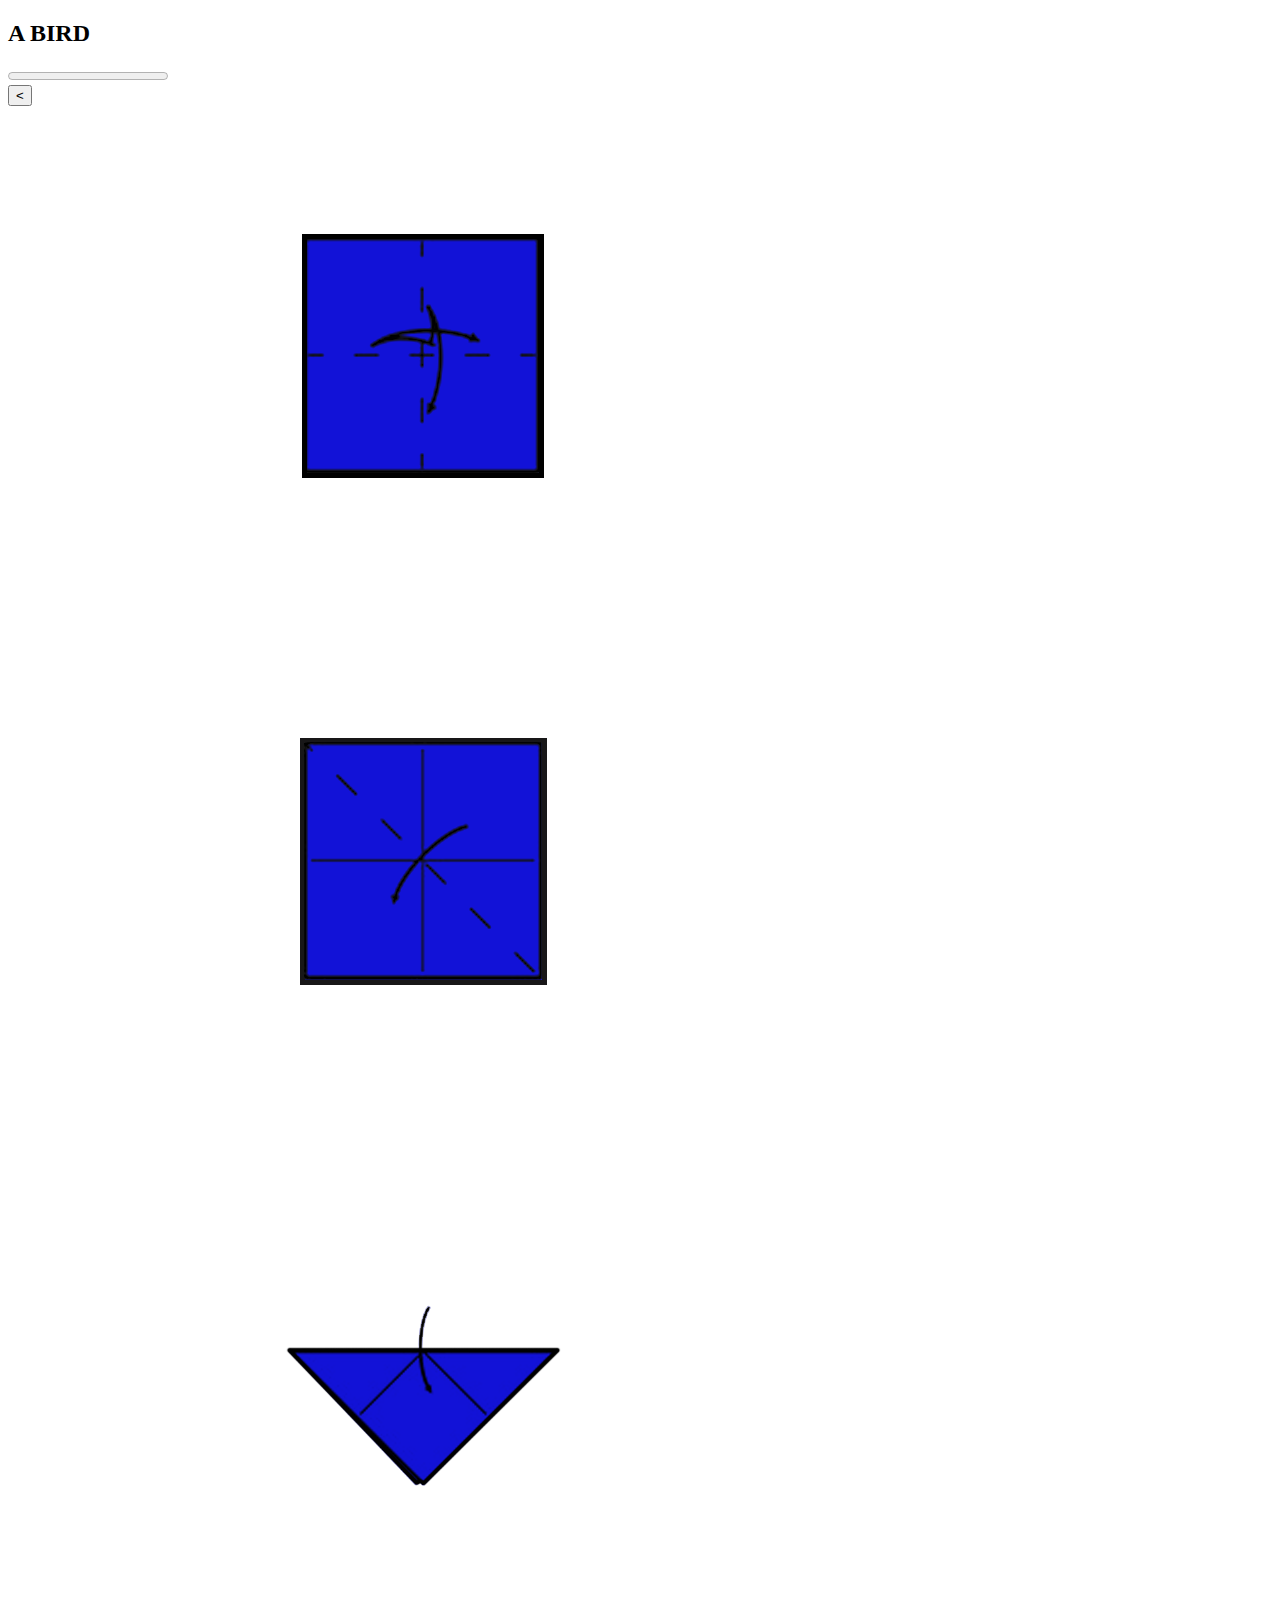
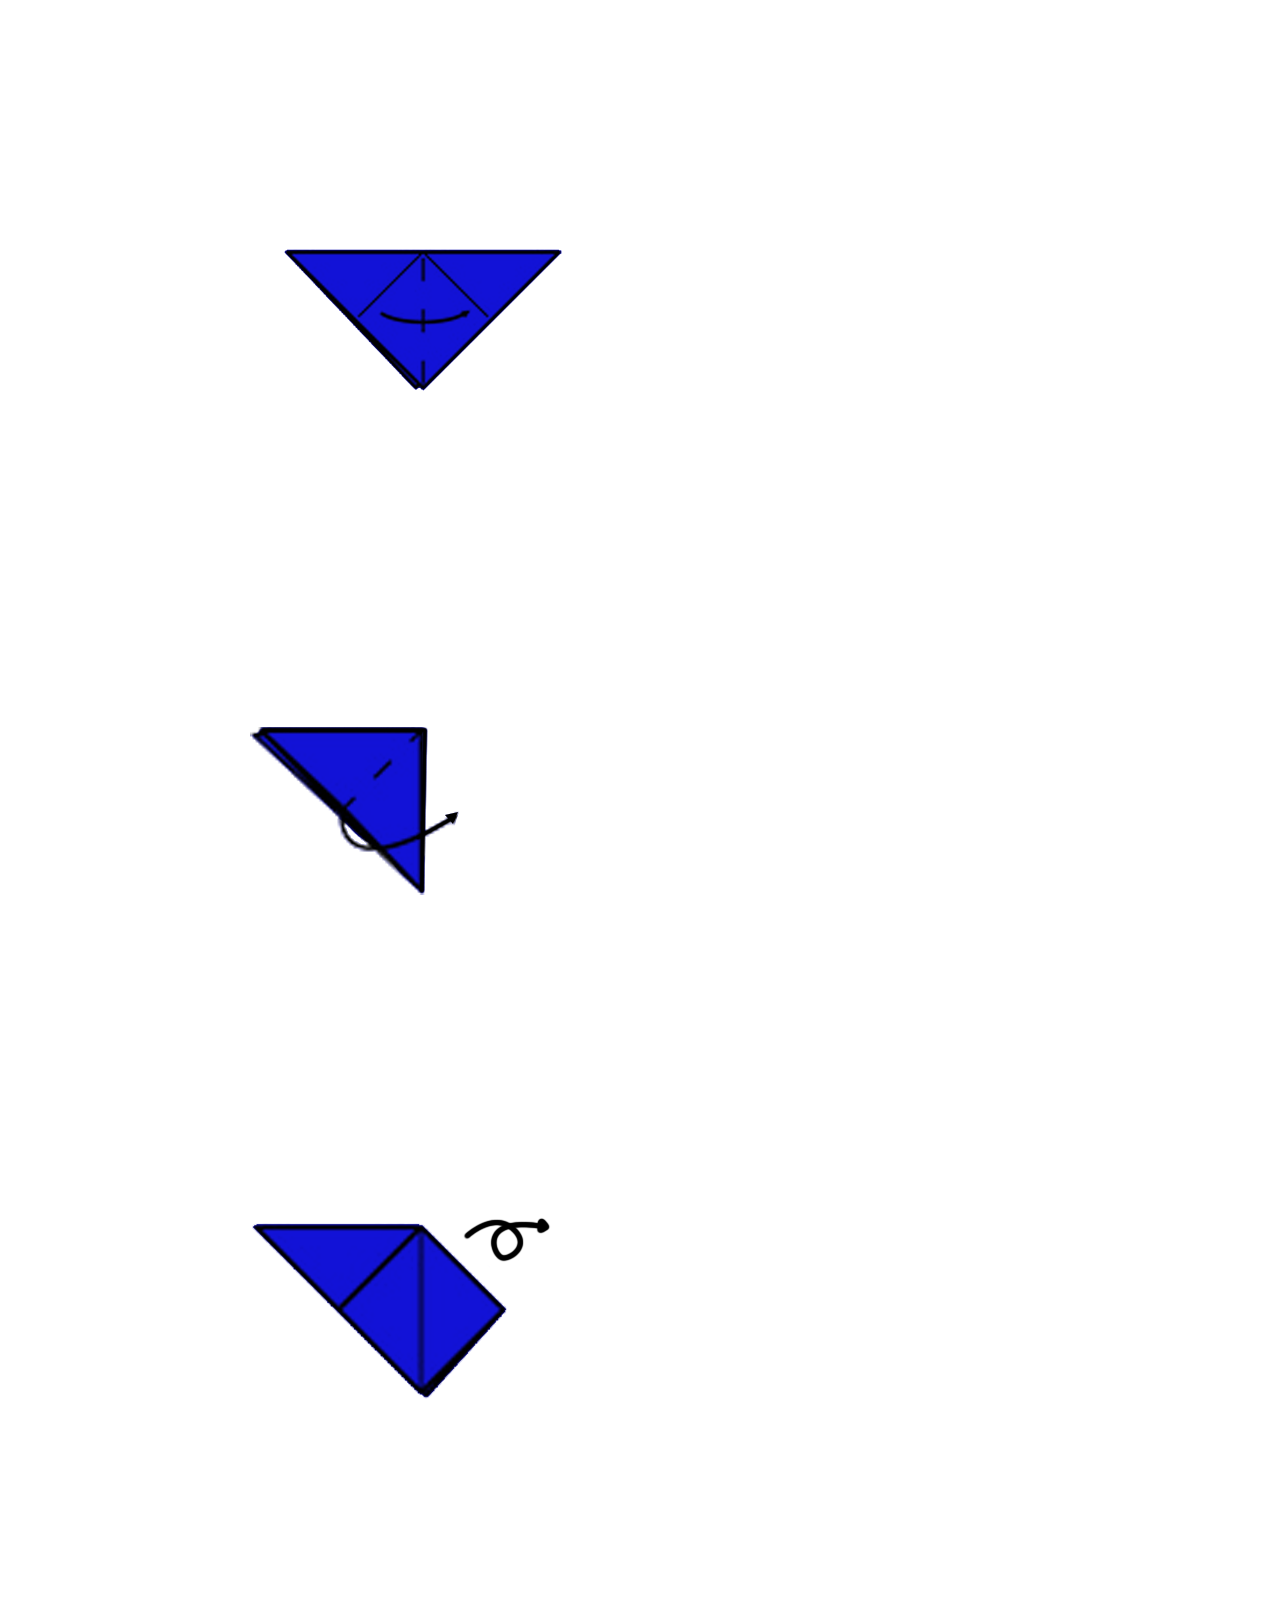
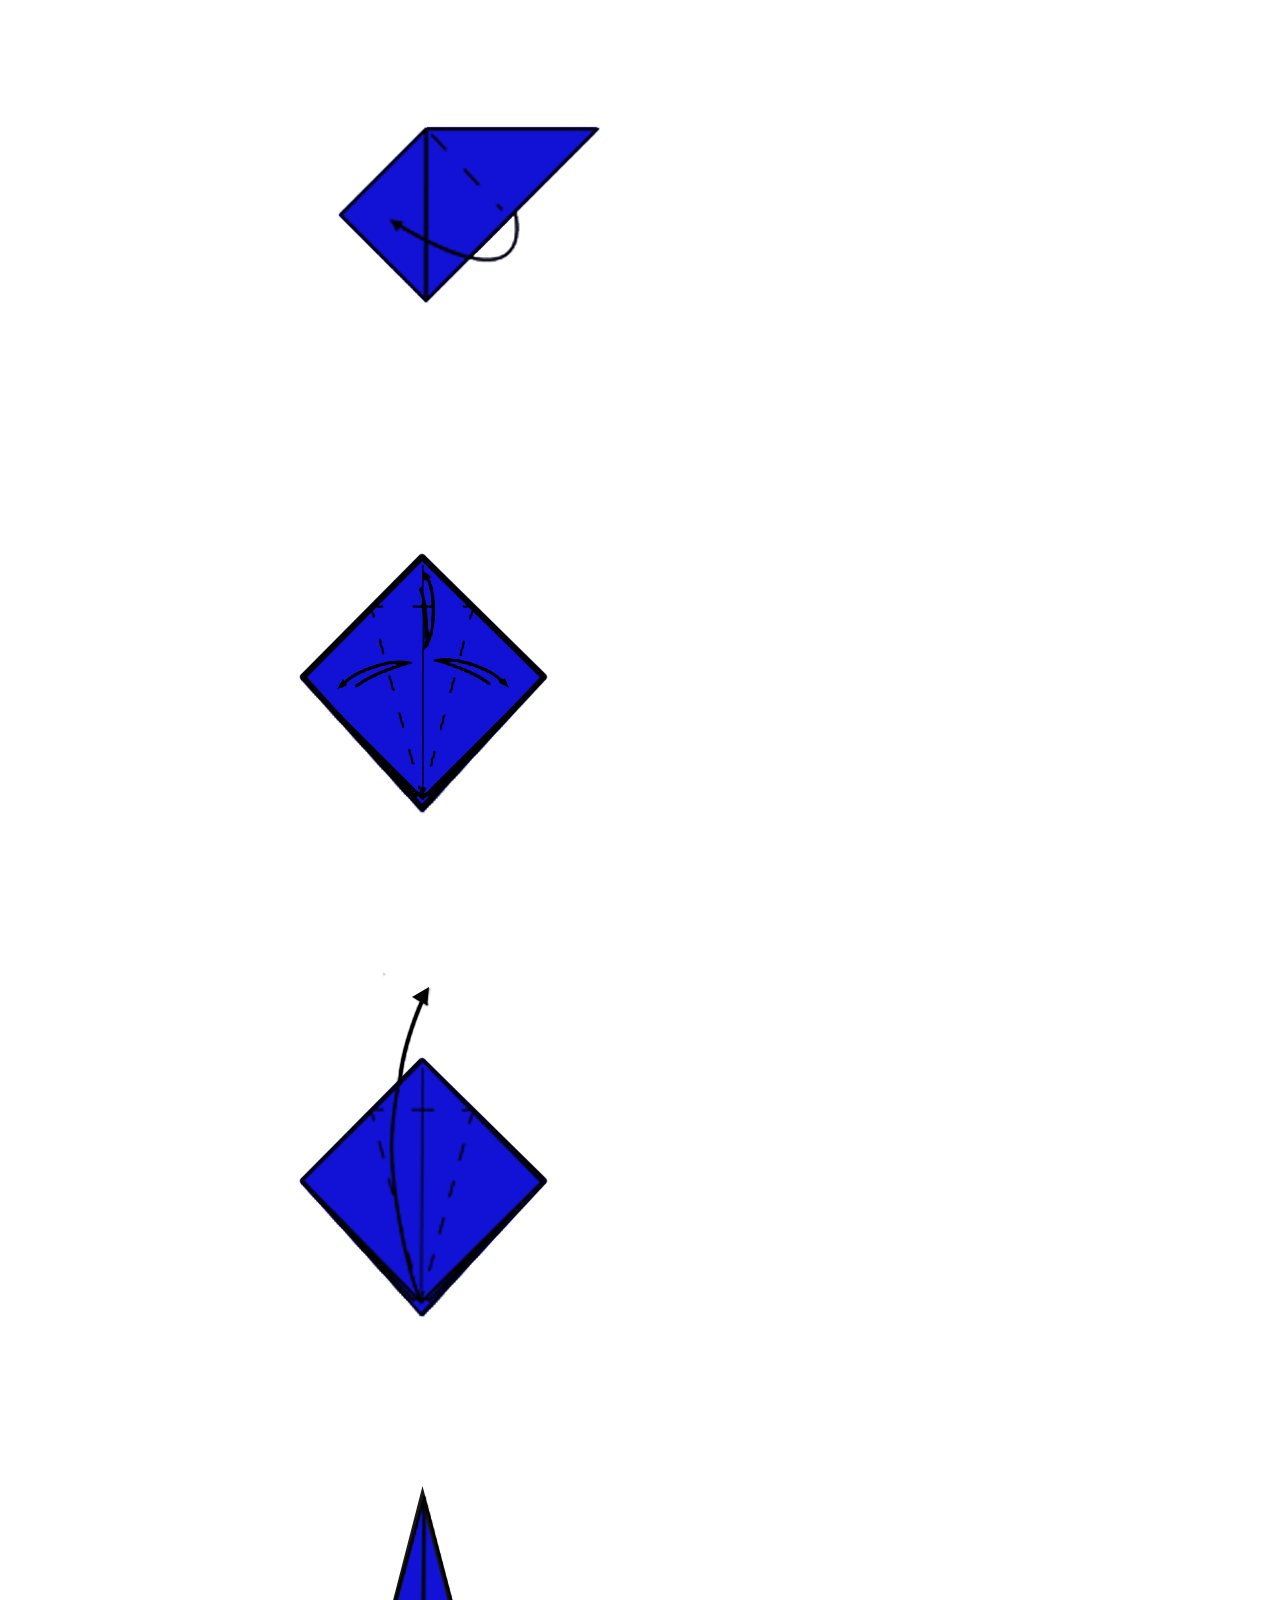
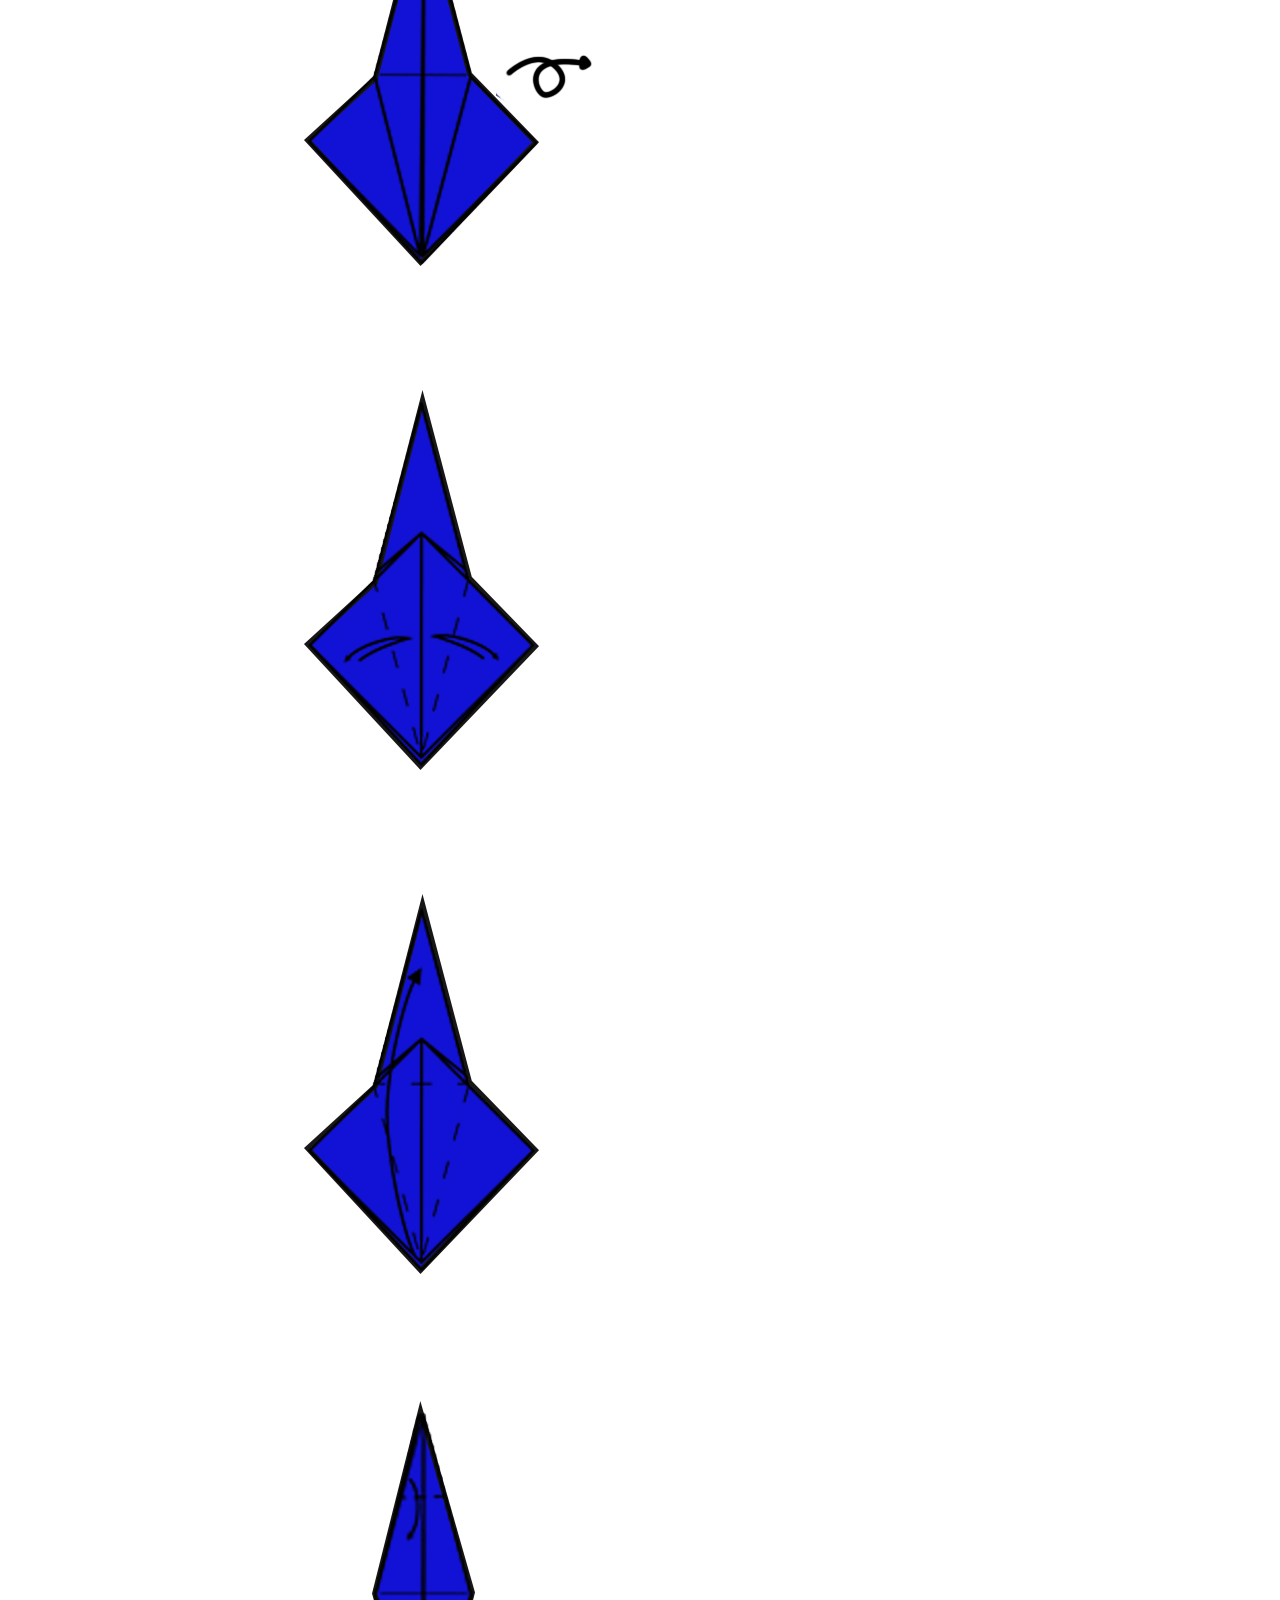
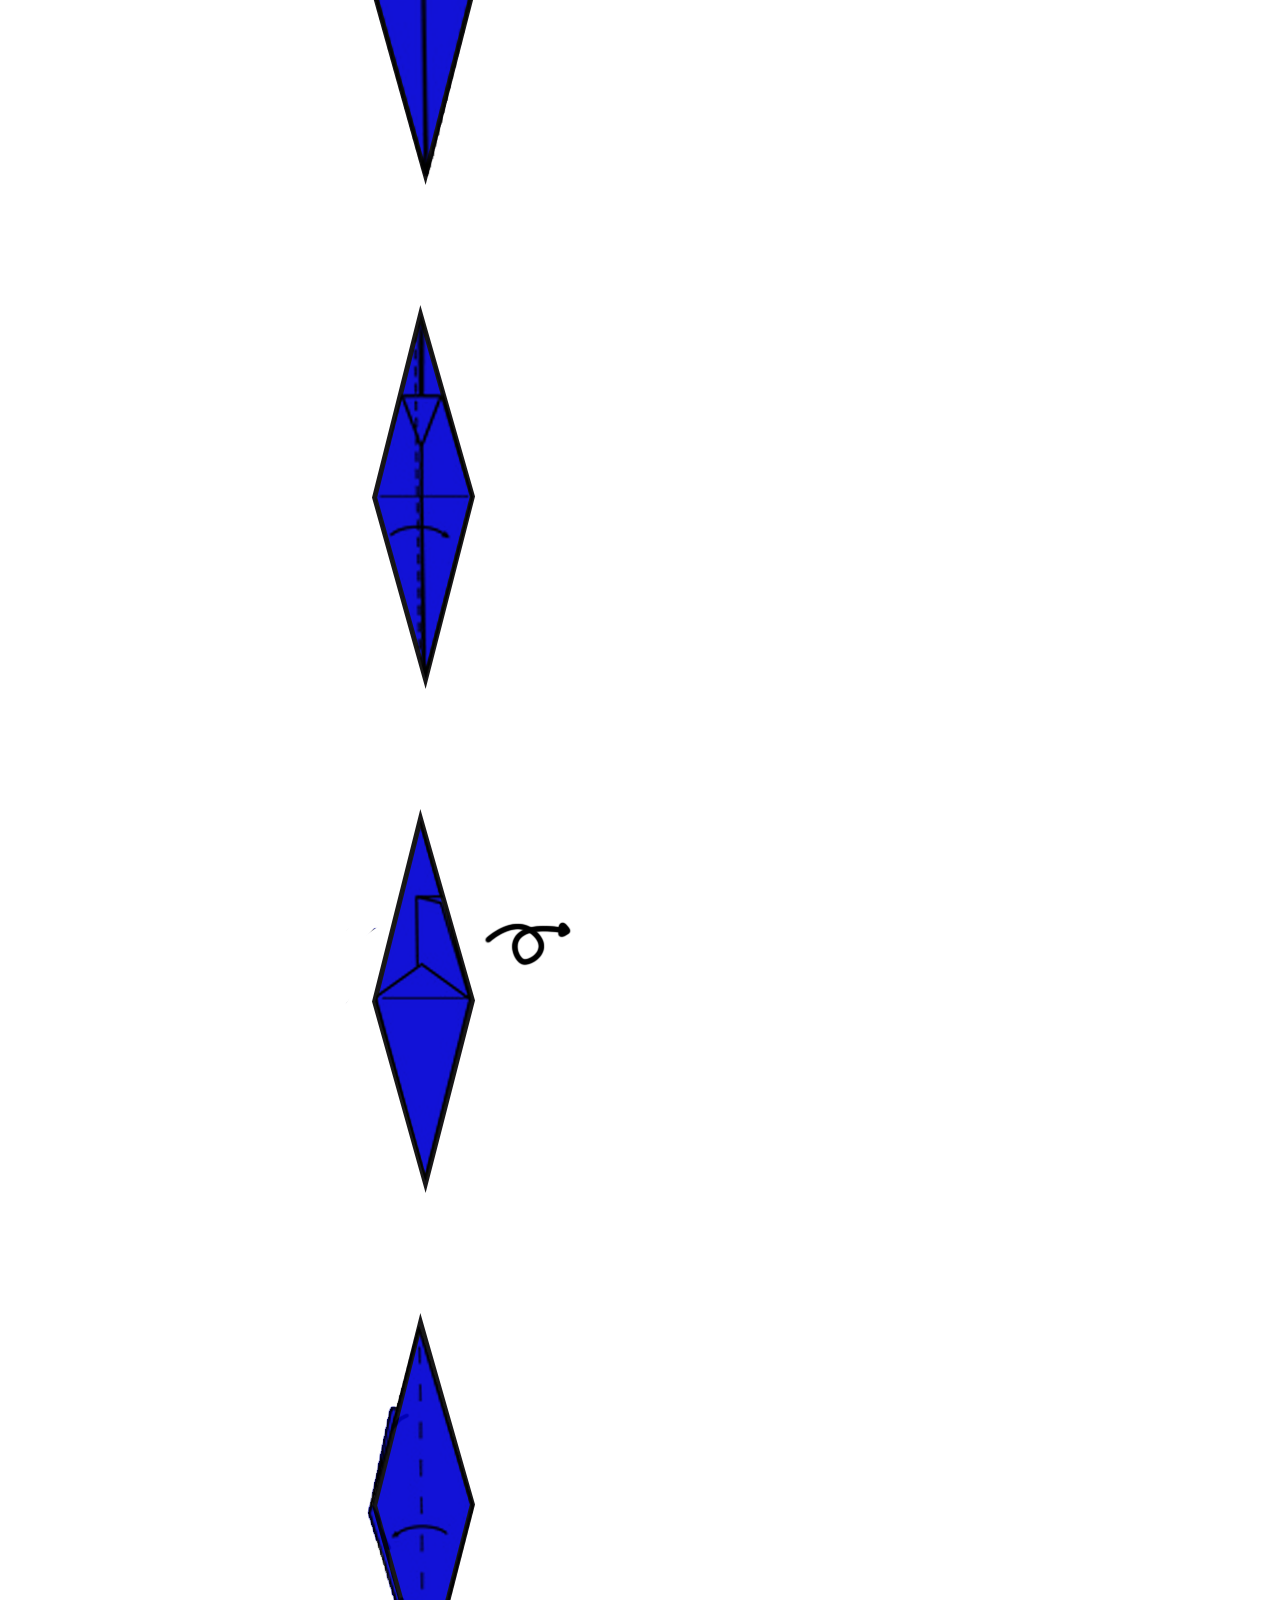
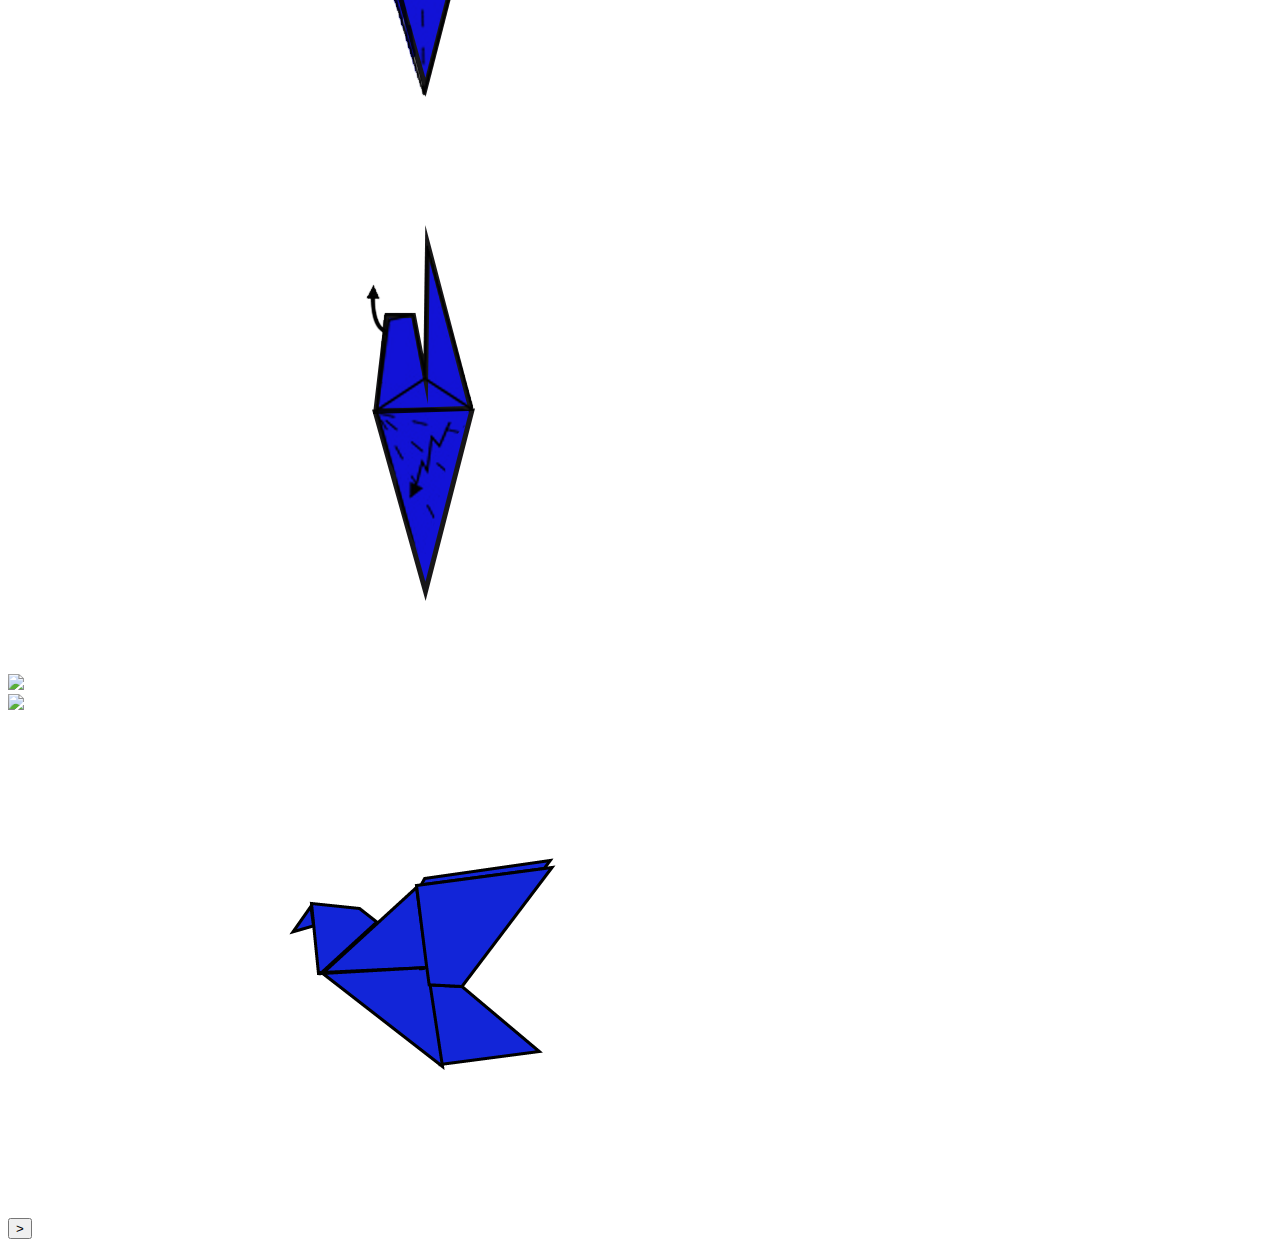
==== bird-steps/bird-steps.html @ 8d0ca113 "Add files via upload" ====
<!DOCTYPE html>
<html>
    <head>

        <link rel="stylesheet" href="../style-steps.css">
    </head>
    <body>

        <h2> A BIRD </h2>

        <progress id="status" min="0" max="190" value="0"></progress>

    <div class="left">
        <button id="left-button">
              <
        </button>
    </div>

         <div class="center" id="content">

            <div class=internal>
                <img src="img/bird-01 .png">
            </div>

            <div class=internal>
                <img src="img/bird-02.png">
            </div>

            <div class=internal>
                <img src="img/bird-03.png">
            </div>
            
            <div class=internal>
                <img src="img/bird-04.png">
            </div>

            <div class=internal>
                <img src="img/bird-05.png">
            </div>

            <div class=internal>
                <img src="img/bird-06.png">
            </div>

            <div class=internal>
                <img src="img/bird-07.png">
            </div>

            <div class=internal>
                <img src="img/bird-08.png">
            </div>
            
            <div class=internal>
                <img src="img/bird-09.png">
            </div>

            <div class=internal>
                <img src="img/bird-10.png">
            </div>

            <div class=internal>
                <img src="img/bird-11.png">
            </div>

            <div class=internal>
                <img src="img/bird-12.png">
            </div>

            <div class=internal>
                <img src="img/bird-13.png">
            </div>

            <div class=internal>
                <img src="img/bird-14.png">
            </div>

            <div class=internal>
                <img src="img/bird-15.png">
            </div>

            <div class=internal>
                <img src="img/bird-16.png">
            </div>

            <div class=internal>
                <img src="img/bird-17.png">
            </div>

            <div class=internal>
                <img src="img/bird-18.png">
            </div>

            <div class=internal>
                <img src="img/bird-19.png">
            </div>

            <div class=internal>
                <img src="img/bird origami.png">
            </div>

        </div>

    <div class="right" onclick="klik()">
        <button id="right-button">
                >
        </button>
    
    </body>
    
        <script src="../steps.js"></script>
    
</html>
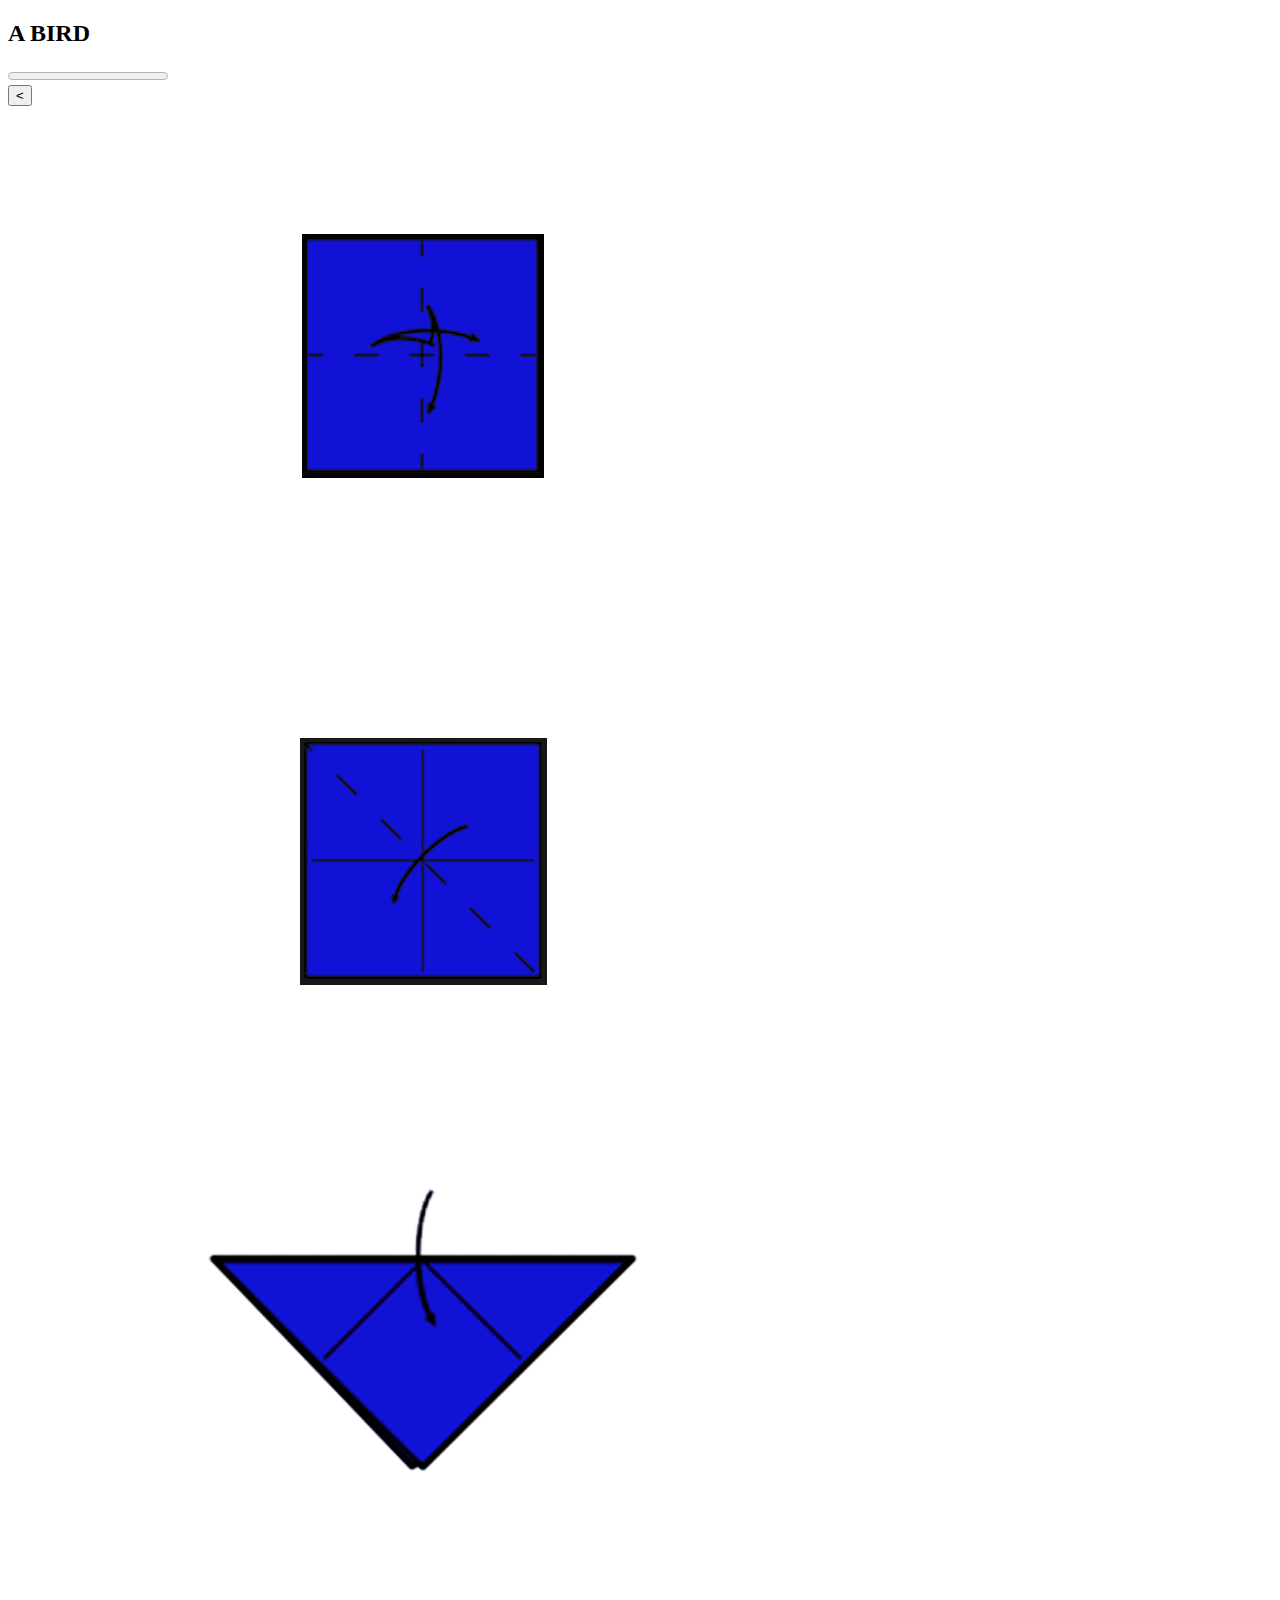
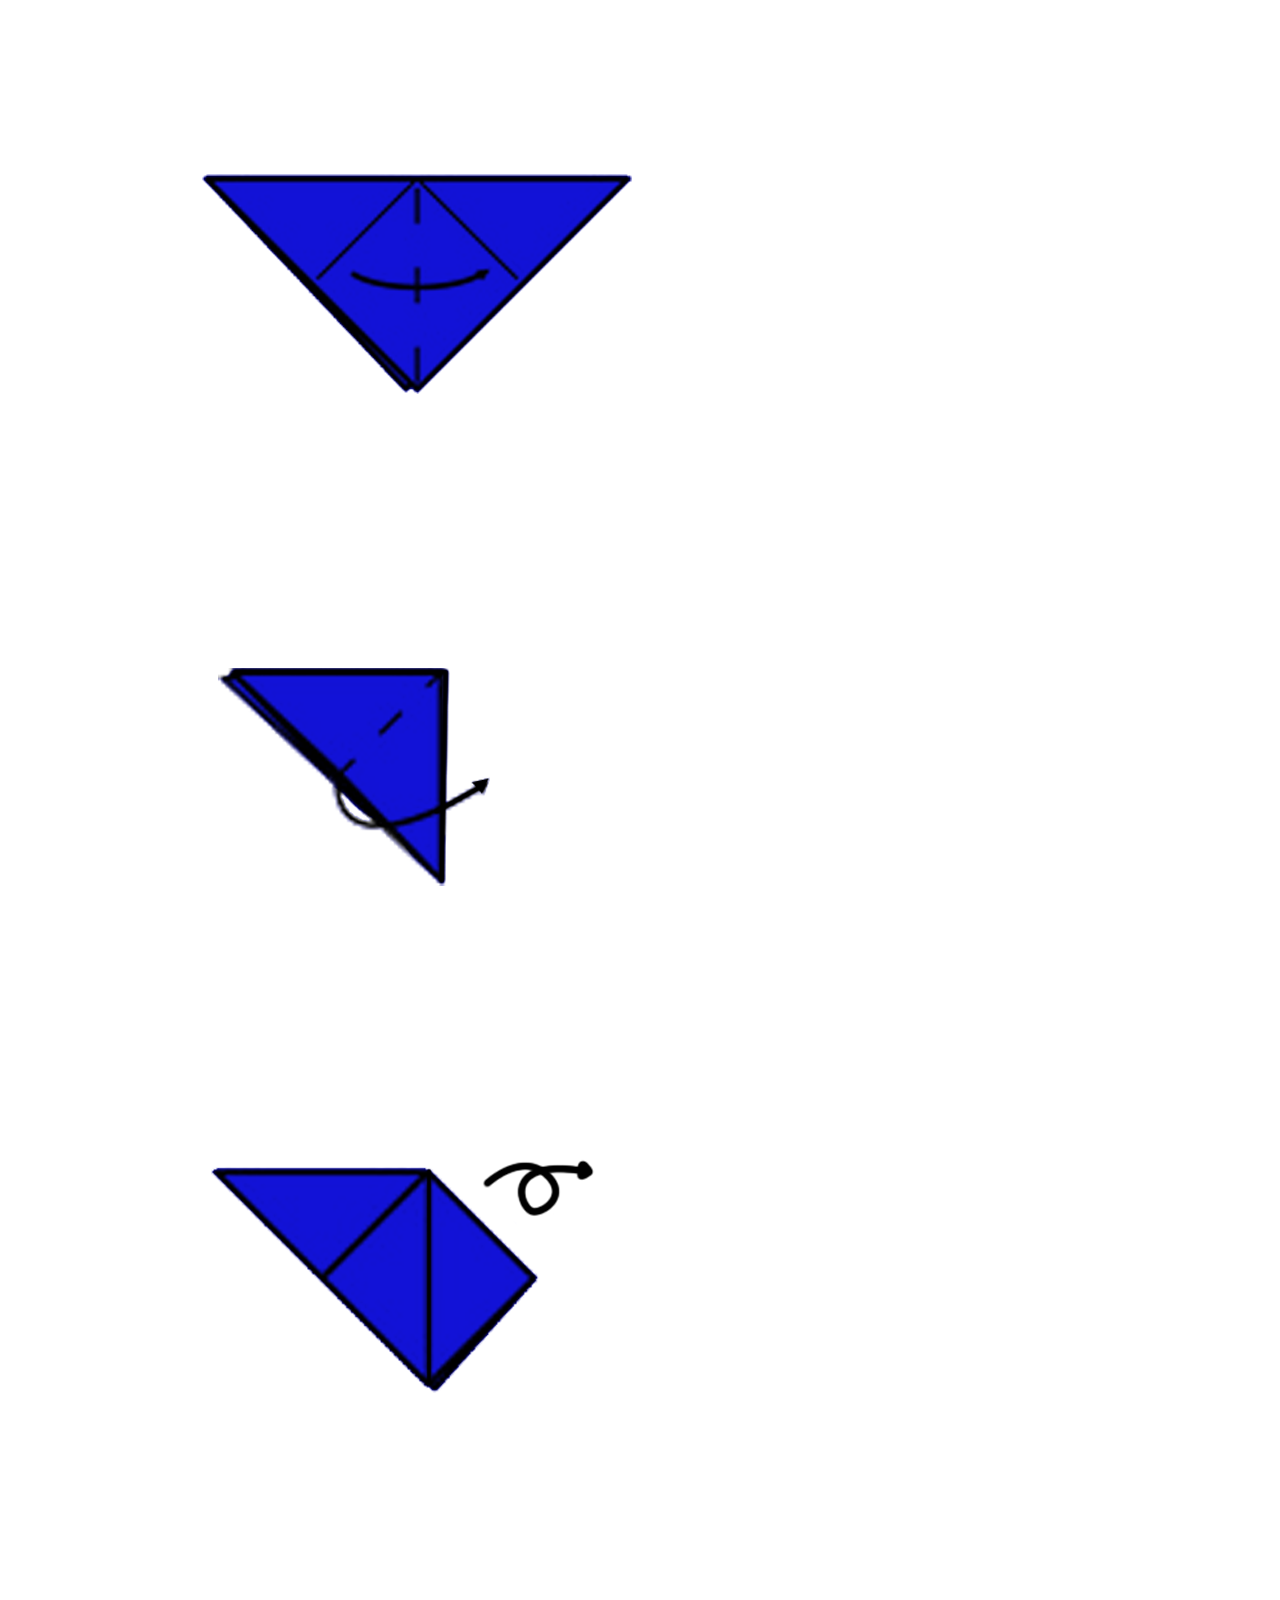
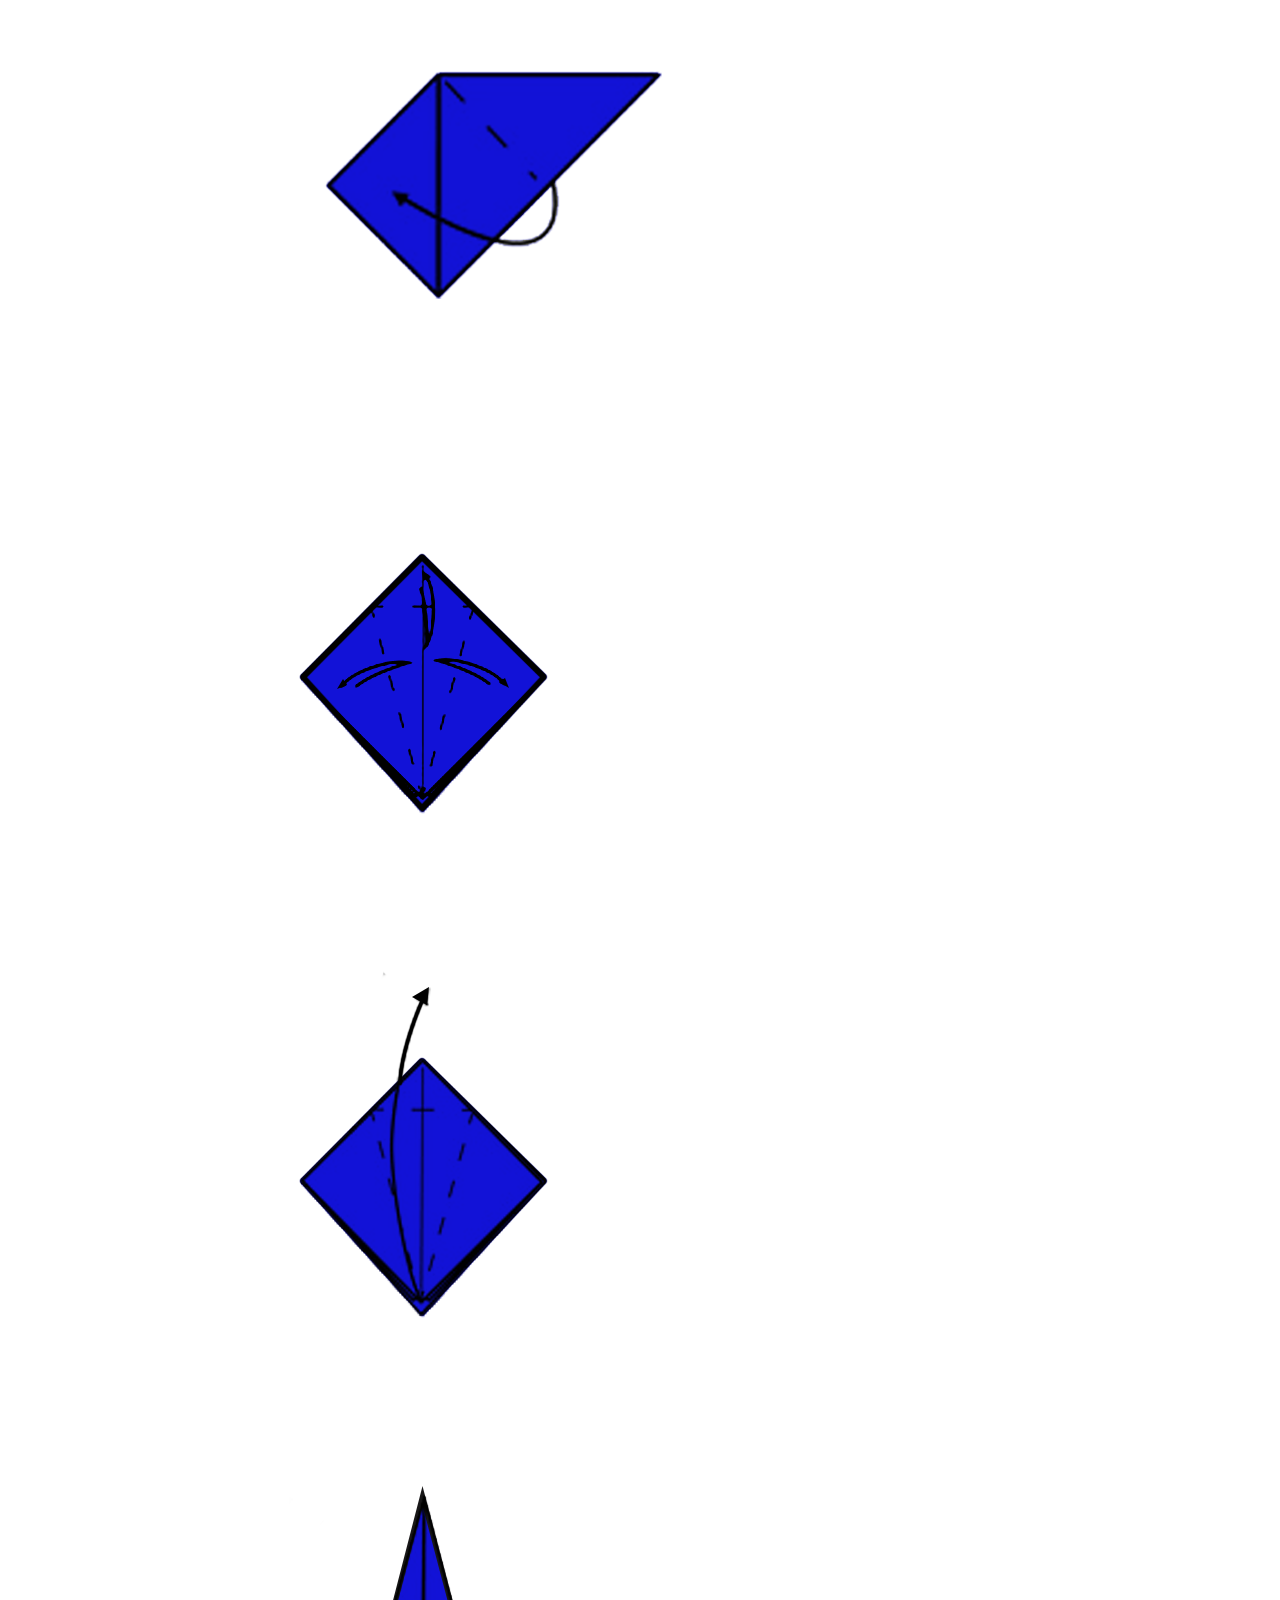
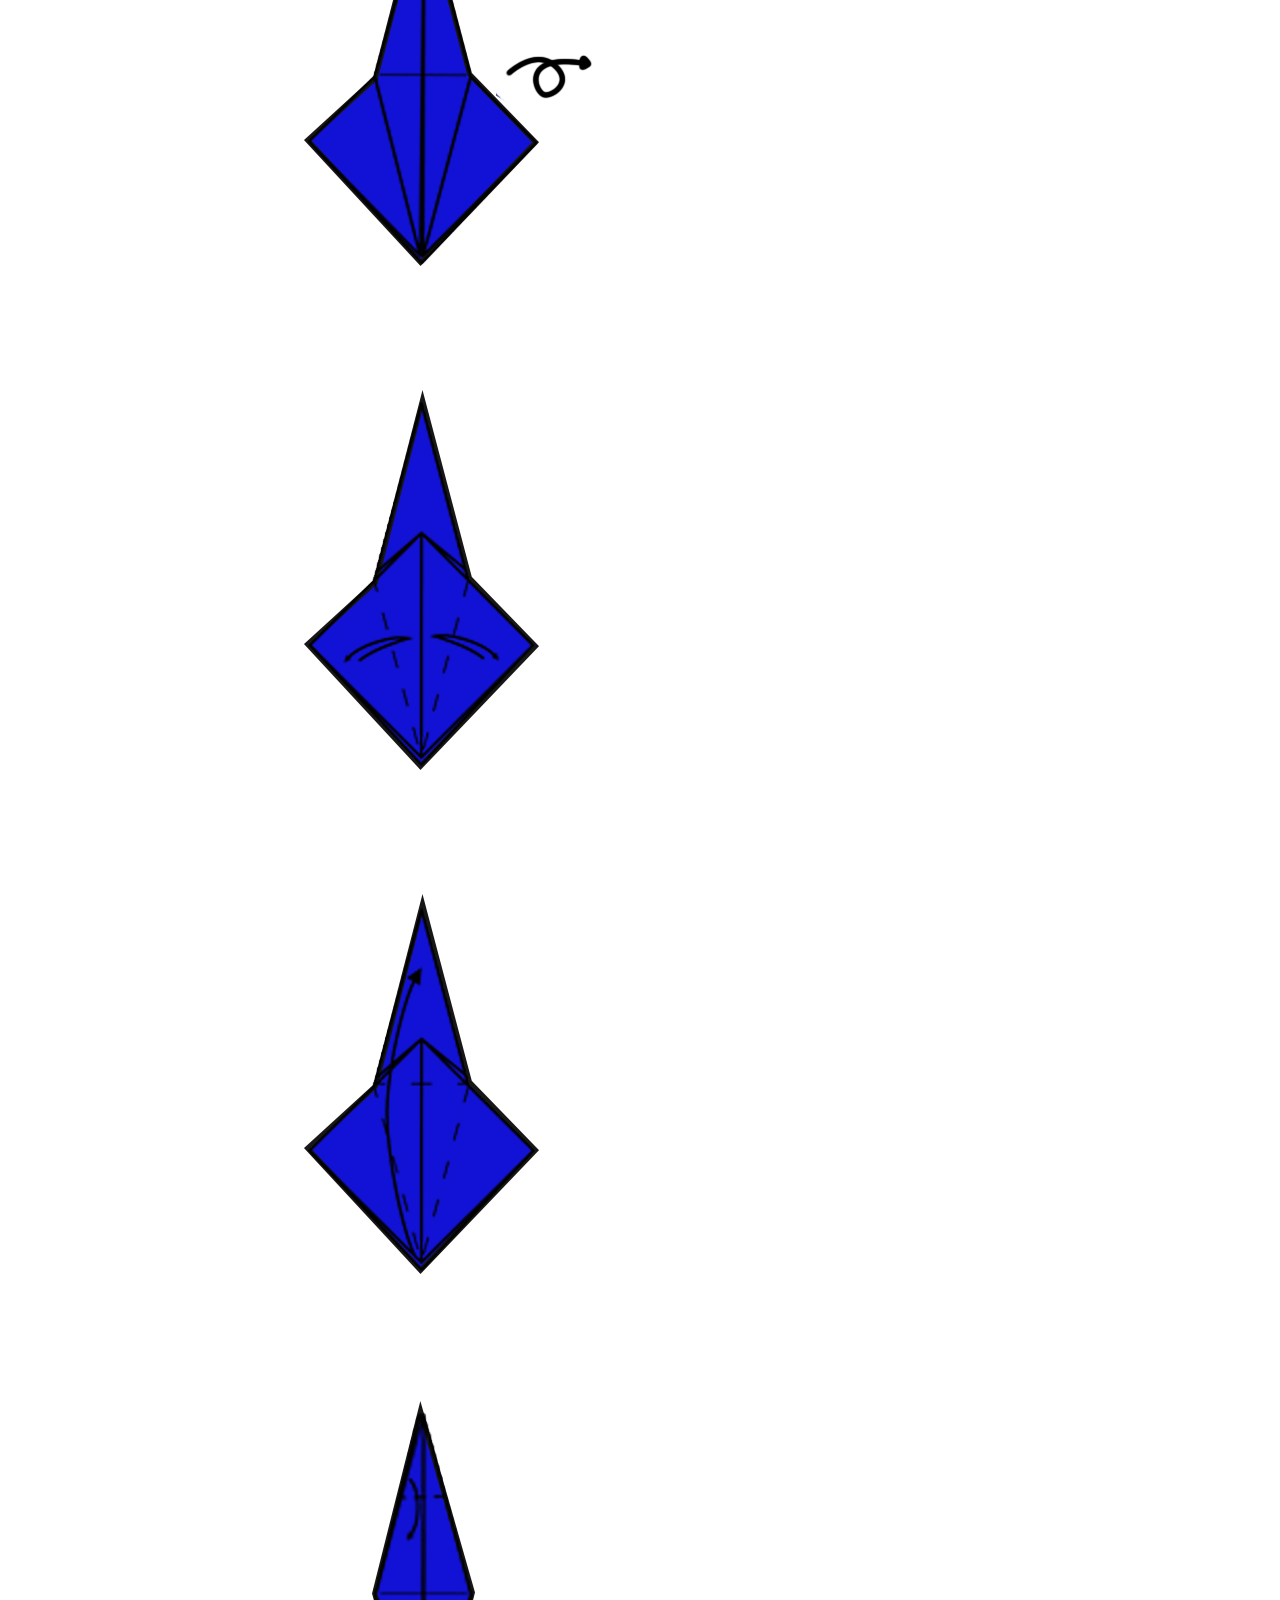
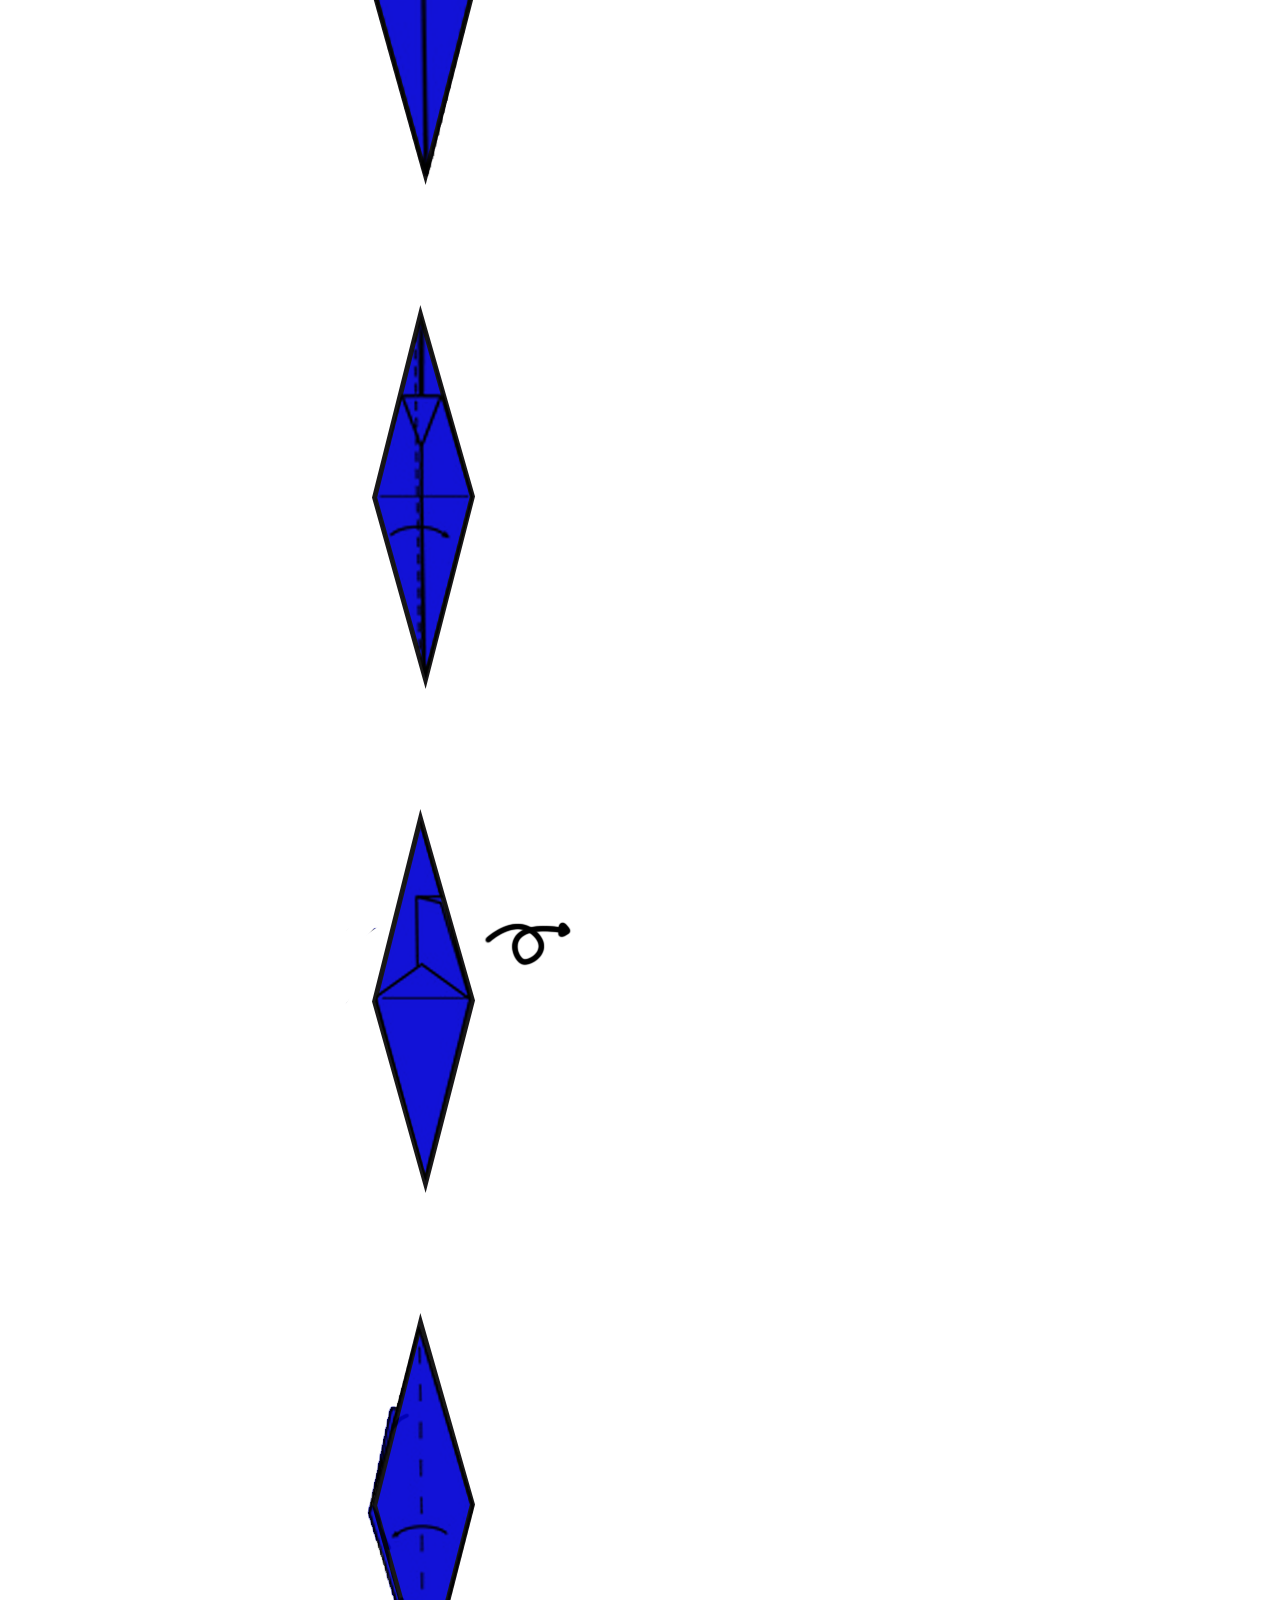
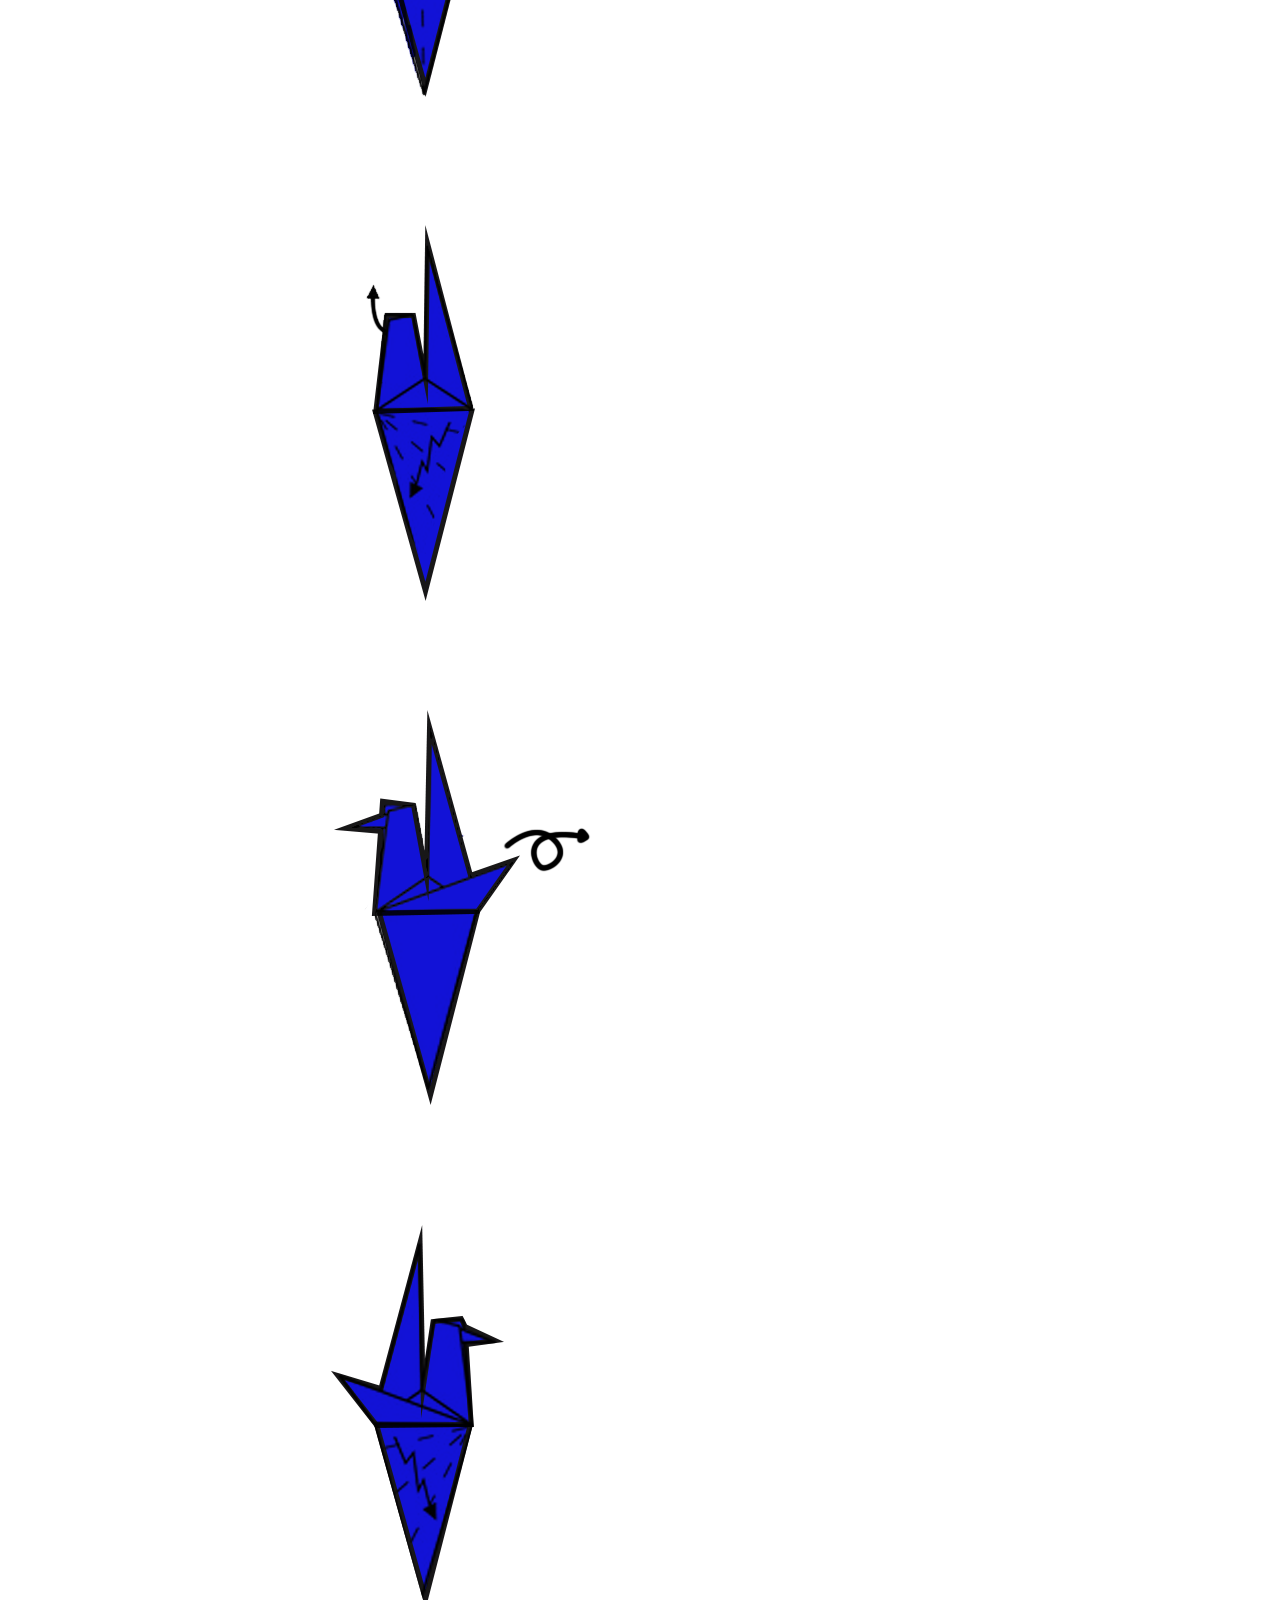
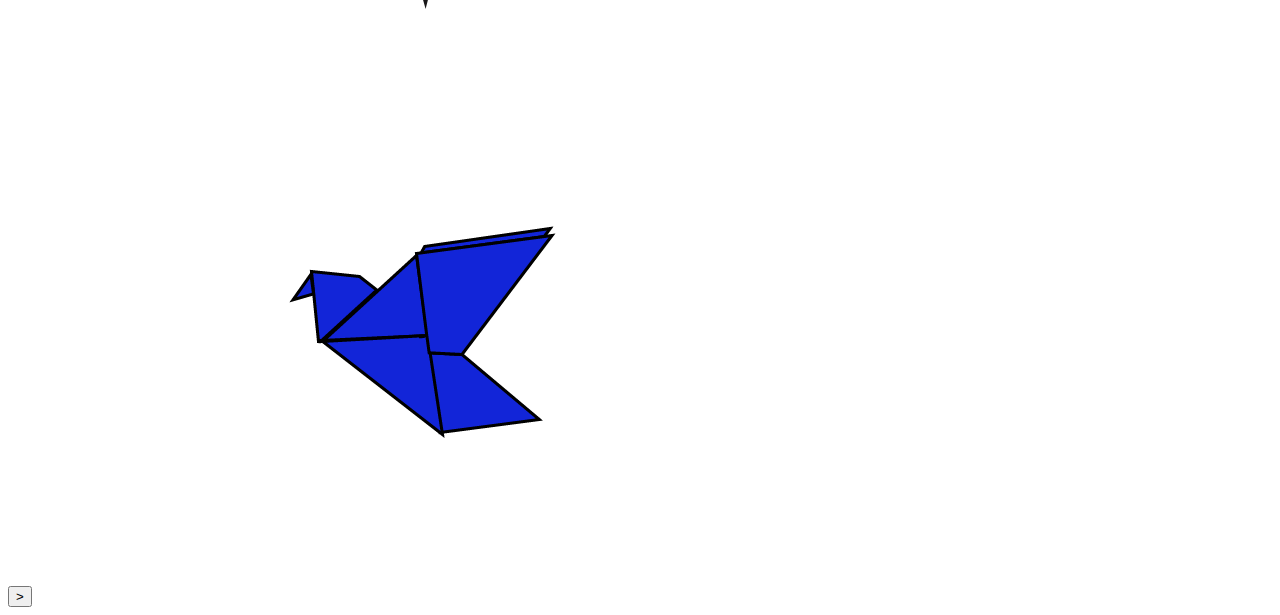
==== commit 8d5148ef: "Add files via upload" ====
--- a/bird-steps/bird-steps.html
+++ b/bird-steps/bird-steps.html
@@ -10,7 +10,7 @@
 
         <progress id="status" min="0" max="190" value="0"></progress>
 
-    <div class="left">
+    <div class="left" onclick="klikl()">
         <button id="left-button">
               <
         </button>
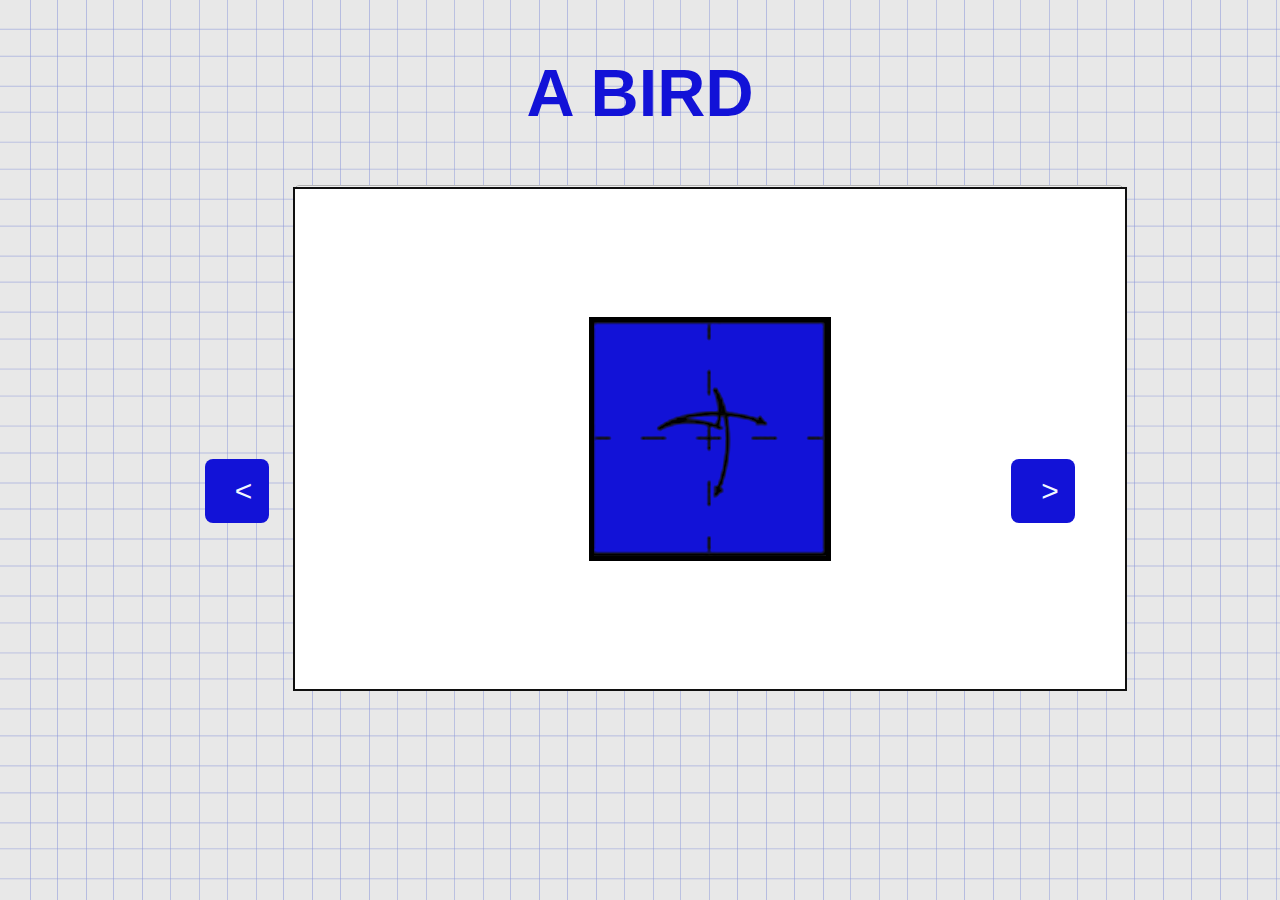
==== commit 6a5ba4a0: "Add files via upload" ====
--- a/bird-steps/bird-steps.html
+++ b/bird-steps/bird-steps.html
@@ -1,6 +1,8 @@
 <!DOCTYPE html>
 <html>
     <head>
+
+        <meta name="viewpoint" content="width=device+width, initial-scale=1.0">
 
         <link rel="stylesheet" href="../style-steps.css">
     </head>
--- a/style-steps.css
+++ b/style-steps.css
@@ -0,0 +1,105 @@
+body{
+    background-image: url("img/web background.png") ;
+}
+
+h2{
+    top: 30%;
+    text-align: center;
+    color: rgb(18, 18, 215);
+    font-family: fatfrank, sans-serif;
+    font-style: normal;
+    font-weight: 800;
+    font-size: 50pt;
+    font-kerning: auto;
+}
+
+#status{
+    position: fixed;
+    left: 23%;
+    right: 23%;
+    top: 20%;
+    width: 830px;
+    height: 20px;
+}
+
+#left-button{
+    position: fixed;
+    left: 16%;
+    right: 79%;
+    top: 51%;
+    background-color:  rgb(18, 18, 215);
+    border: none;
+    color: aliceblue;
+    padding: 15px 30px;
+    text-align: center;
+    text-decoration: none;
+    display: inline-block;
+    font-size: 30px;
+    cursor: pointer;
+    border-radius: 8px;
+}
+
+#right-button{
+    position: fixed;
+    left: 79%;
+    right: 16%;
+    top: 51%;
+    background-color: rgb(18, 18, 215);
+    border: none;
+    color: aliceblue;
+    padding: 15px 30px;
+    text-align: center;
+    text-decoration: none;
+    display: inline-block;
+    font-size: 30px;
+    cursor: pointer;
+    border-radius: 8px;
+}
+
+
+/* scrool */
+
+
+/* .left{
+    float: left; 
+    position: fixed;
+    left: 15%;
+    top: 45%;
+    width: 150px;
+    height: 100px;
+    border: 2px solid rgb(255, 255, 255);
+   } */
+   
+   .internal{
+    width: 100%;
+    height: 100%;
+    border: transparent;
+    display: inline-block;
+   }
+   
+   .center{
+    position: relative;
+    top: 19%;
+    left: 22.5%;
+    width: 830px;
+    height: 500px;
+    background-color: rgb(255, 255, 255);
+    border: 2px solid rgb(16, 16, 16);
+    margin: 1px;
+    overflow: hidden;
+    /*will change this to hidden later to deny scolling to user*/
+    white-space: nowrap;
+   }
+   
+   /* .right{
+    float: right; 
+    position: fixed;
+    right: 15%;
+    top: 45%;
+    width: 10%;
+    height: 100px;
+    border: 2px solid rgb(255, 255, 255);
+   } */
+
+
+   
